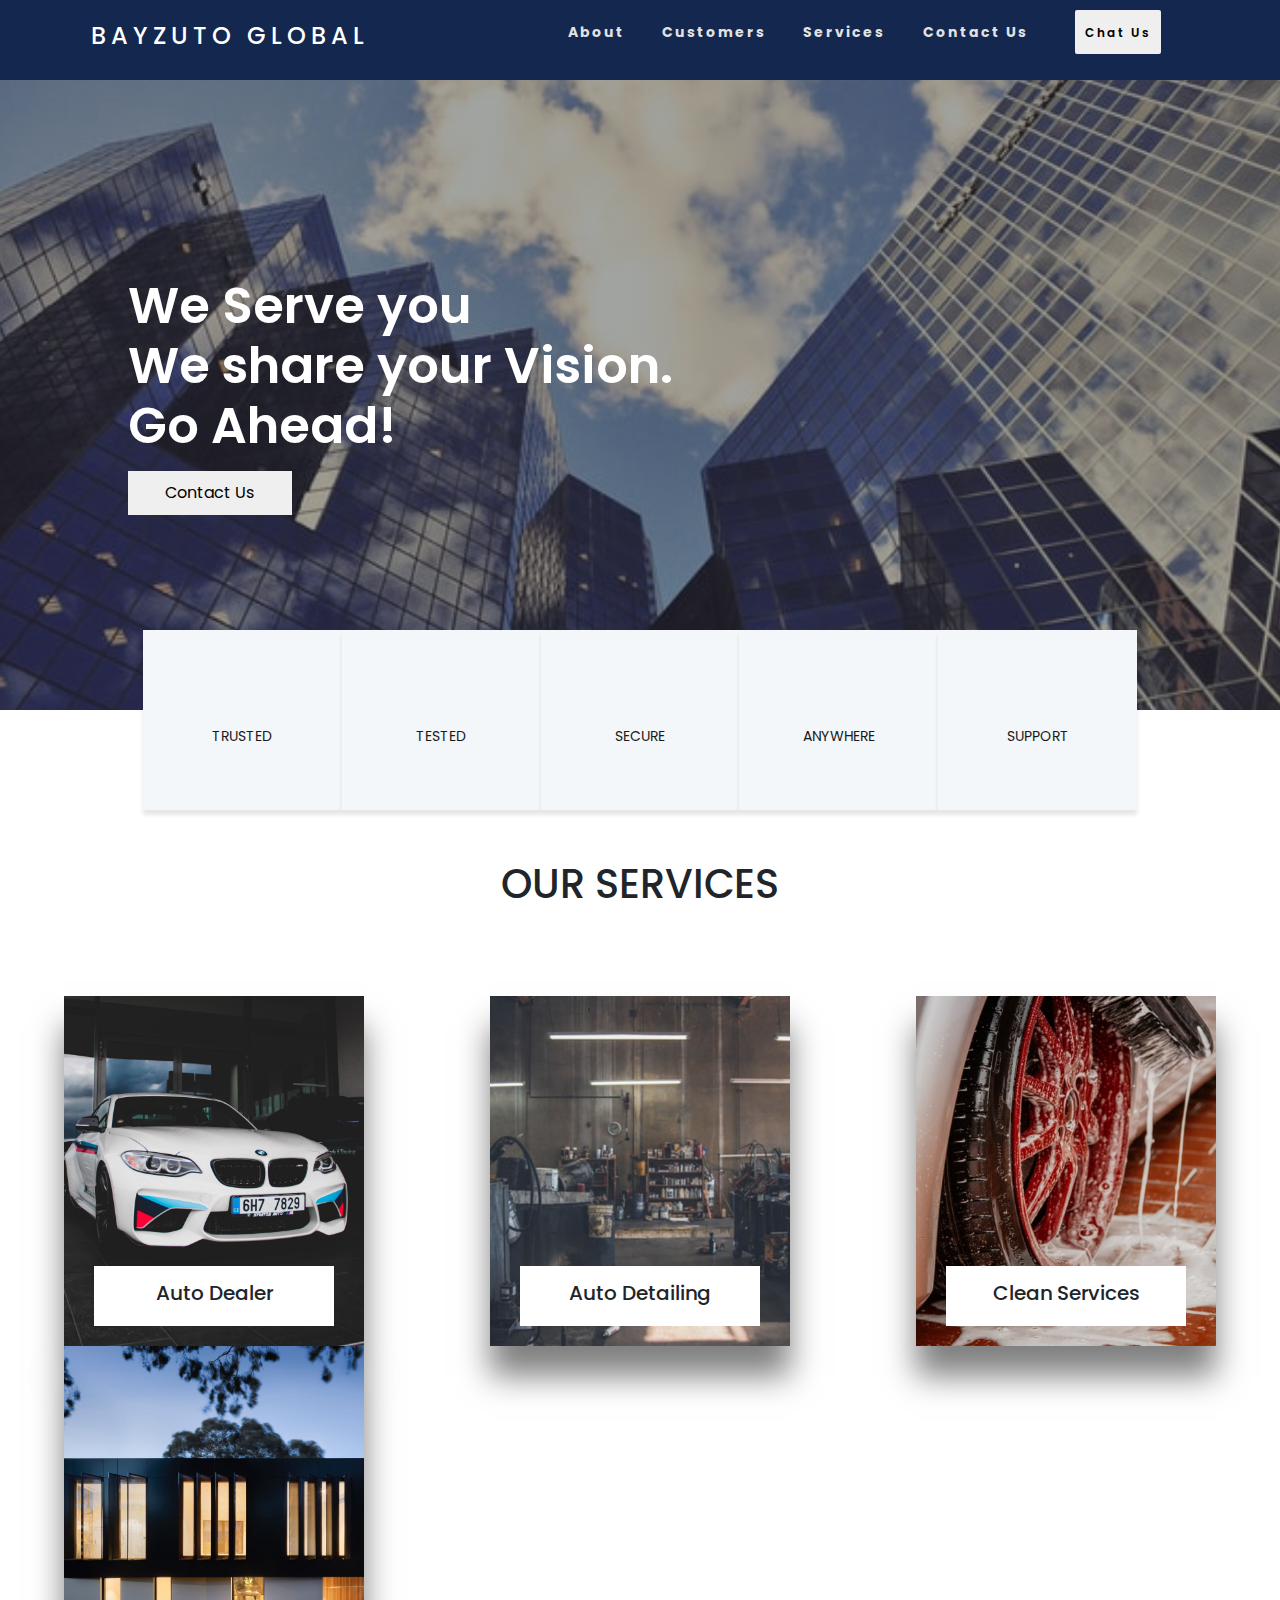
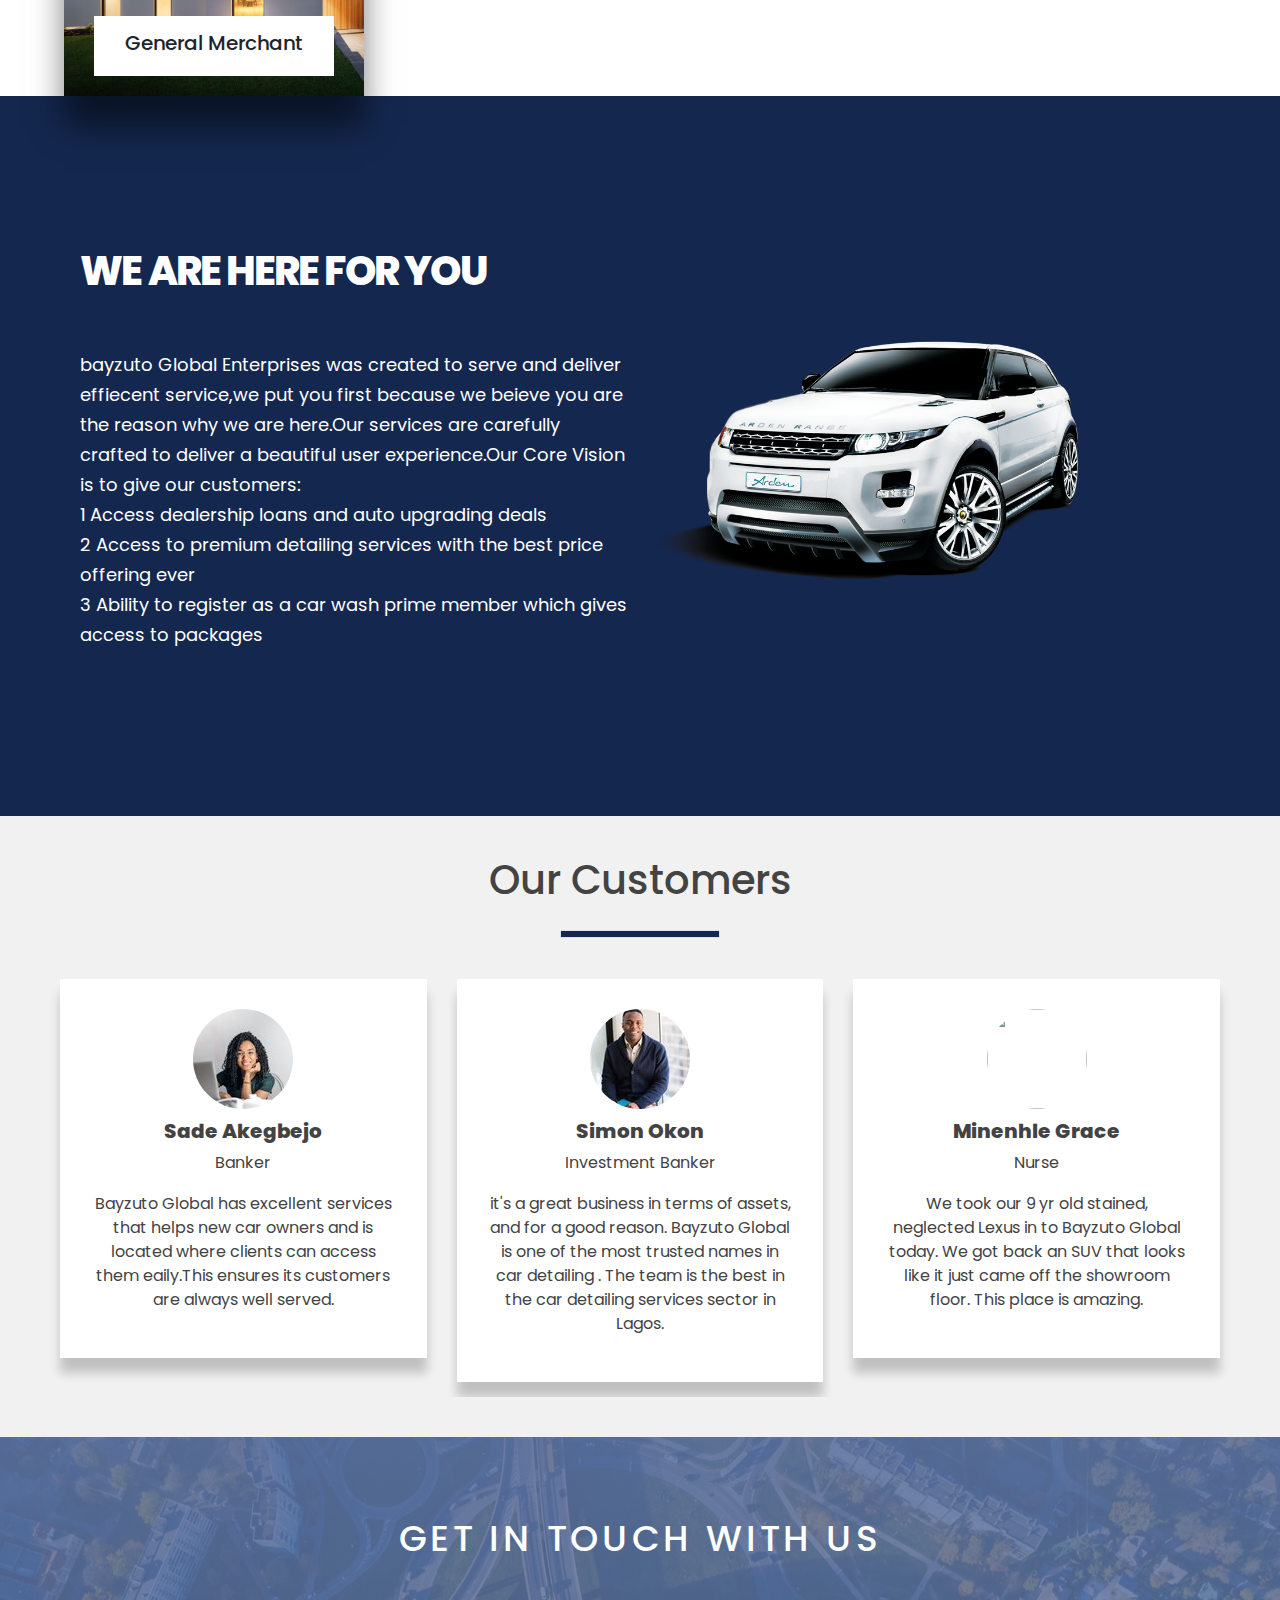
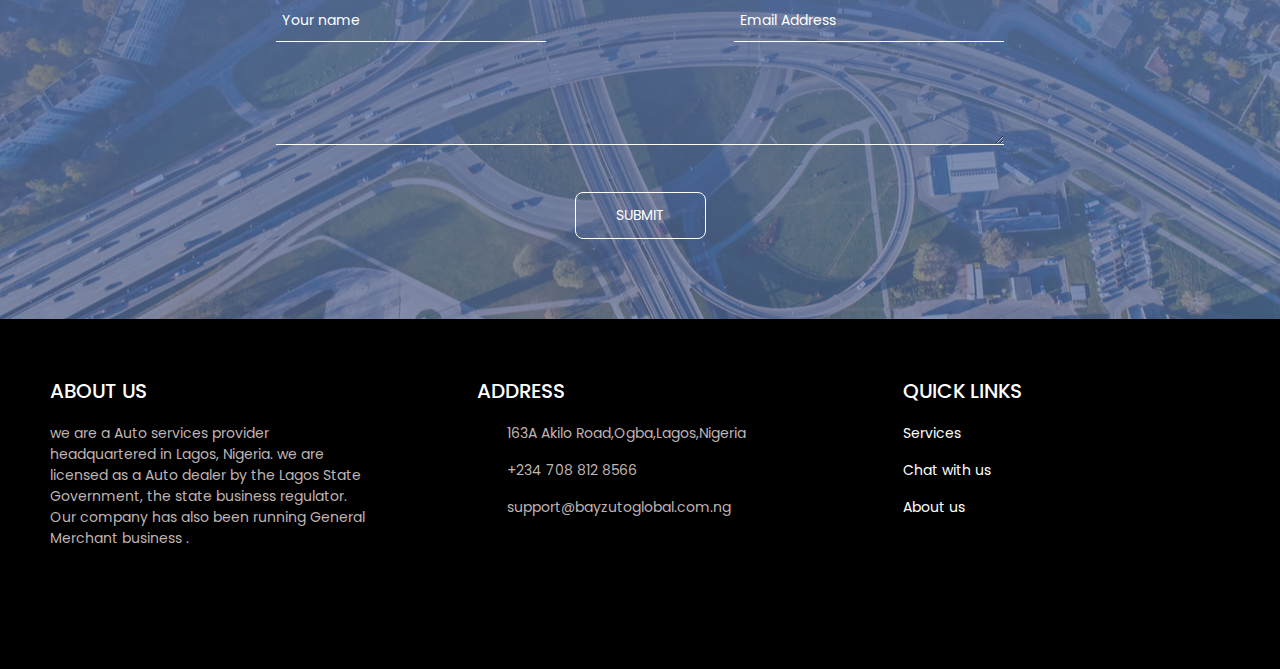
==== Index.html @ 837f0b3d "second commit" ====
<!DOCTYPE html>
<html lang="en">
<head>
    <meta charset="UTF-8">
    <meta name="viewport" content="width=device-width, initial-scale=1.0">
    <title>Prime Bank </title>
    <link rel="stylesheet" href="https://stackpath.bootstrapcdn.com/bootstrap/4.5.0/css/bootstrap.min.css">
    <link rel="stylesheet" href="style.css">
    <link href="https://fonts.googleapis.com/css2?family=Poppins:ital,wght@0,400;0,500;0,800;1,400;1,600;1,700display=swap" rel="stylesheet">
    <link rel="shortcut icon" href="/download.png" type="image/x-icon">
    <script src="https://kit.fontawesome.com/5eaa28fea9.js" crossorigin="anonymous"></script>
</head>
<body>
<nav>
    <div class="logo">
      <h4><a href="primeonline.online">Bayzuto Global</a></h4>
    </div>
    <ul class="nav_links">
        <li><a href="#about">About</a></li>
        <li><a href="#partners">Customers</a></li>
        <li ><a href="#service">Services</a></li>
        <li ><a href="#contact">Contact Us</a></li>
        <li class="nav_btn"><button><a href="http://wa.me/2347088128566">Chat Us</a></button></li>
    </ul>

   
   <div class="burger toggle">
      <div class="line1"></div> 
      <div class="line2"></div> 
      <div class="line3"></div> 
   </div>

</nav>
<div class="hero">
    <div class="hero_section">
        <h2>We Serve you<br> We share your Vision. <br> Go Ahead! </h2>
        <button class="hero_btn"><a href="http://wa.me/2347088128566">Contact Us </a></button>
    </div>
</div>

<div class="container">

    <div class="box">
        <div class="content">
            <i class="far fa-user"></i>
            <h3>TRUSTED</h3>
        </div>
    </div>

    <div class="box">
        <div class="content">
            <i class="far fa-handshake"></i>
            <h3>TESTED</h3>
        </div>
    </div>

    <div class="box">
        <div class="content">
            <i class="fas fa-user-shield"></i>
            <h3>SECURE</h3>
        </div>
    </div>


    <div class="box">
        <div class="content">
            <i class="fas fa-map-marker-alt"></i>
            <h3>ANYWHERE</h3>
        </div>
    </div>

    <div class="box">
        <div class="content">
            <i class="fas fa-phone"></i>
            <h3>SUPPORT</h3>
        </div>
    </div>
</div>

<section class="service" id="service">

    <div class="offering_title">
    <h3>OUR SERVICES</h3>
</div>
   


<div class="offering_content_box">

<div class="Offerings_container">

    <div class="Offering_box">
        <div class="imgbx">
            <img src="./1st_card.jpg" alt="" srcset="">
        </div>
        <div class="offering_content">
            <h3>Auto Dealer</h3>
            <p> <br> <br> For first time auto buyers and the exprienced ones, we are out here willing to protect and guide to making amazing and longlasting car purchasing decisions, we also offer friendly payment plans.</p>
        </div>
     </div>

    <div class="Offering_box">
        <div class="imgbx">
            <img src="./2nd_card.jpg" alt="" srcset="">
        </div>
        <div class="offering_content">
            <h3>Auto Detailing</h3>
            <p> <br> <br> we offer the best auto detailing service in Lagos,  0ur premium car detailing service includes a wash, wax, interior vacuuming, interior polish, window wash, mirror and trim cleaning and tire cleaning.

                Service can be ordered in a click as we have partners who render services to our clients and offer the best price affordable and satisfactory to your detail agents. </p>
        </div>
     </div>

    <div class="Offering_box">
        <div class="imgbx">
            <img src="./3rd_card.jpg" alt="" srcset="">
        </div>
        <div class="offering_content">
            <h3>Clean Services</h3>
            <p> <br> <br> Over ten carefully suitated car washing networks spread across Nigeria's economic capital Lagos , our car wash exprience makes our customers come back and make it a hub where like minds network </p>
        </div>
     </div>

    <div class="Offering_box">
        <div class="imgbx">
            <img src="./4th_card.jpg" alt="" srcset="">
        </div>
        <div class="offering_content">
            <h3>General Merchant</h3>
            <p> <br> <br>You want to start your own real estate project , working with us is the best option , our deep and well structured networks of distributors and wholesalers will reduce your stress and cost. </p>
        </div>
     </div>


</div>

</div>

</section>


<section class="about_us" id="about">

    <div class="cotent_section">
        <h2>
            WE ARE HERE FOR YOU
        </h2>
        <p>bayzuto Global Enterprises was created to serve and deliver effiecent service,we put you first because we beieve you are the reason why we are here.Our services are carefully crafted to deliver a beautiful user experience.Our Core Vision is to give our customers:<br>
            
           1 Access dealership loans and auto upgrading deals<br>
           2 Access to premium detailing services with the best price offering ever <br>
           3 Ability to register as a car wash prime member which gives access to packages <br>
        </p>
    </div>

        <div class="creative_section">
            <img src="./phone-circles-12.png" alt="">
        </div>

</section>

<div class="testimonials" id="partners">
    <div class="inner">
        <h1>Our Customers</h1>
        <div class="border"></div>

        <div class="row">

         <div class="col">
             <div class="testimonail">
                 <img src="./1st_client.jpg" alt="">
                 <h3>Sade Akegbejo</h3>
                 <h4>Banker</h4>
                 <p>Bayzuto Global has excellent services that helps new car owners and is located where clients can access them eaily.This ensures its customers are always well served.</p>
                </div>
         </div>   
        

        
         <div class="col">
             <div class="testimonail">
                 <img src="./2nd_client.jpg" alt="">
                 <h3>Simon Okon </h3>
                 <h4>Investment Banker </h4>
             
             <p> it's a great business in terms of assets, and for a good reason. Bayzuto Global is one of the most trusted names in car detailing . The team is the best in the car detailing services sector in Lagos.
             </p>
         </div>  
        </div> 
        

         <div class="col">
             <div class="testimonail">
                 <img src="./3rd_client.jpg" alt="">
                 <h3>Minenhle Grace</h3>
                 <h4>Nurse</h4>
             <p>We took our 9 yr old stained, neglected Lexus in to Bayzuto Global today.  We
got back an SUV that looks like it just came off the showroom floor.  This place is
amazing.</p>

         </div>   
        </div>

        </div>

    </div>
</div>

<div class="contact_section" id="contact">
    <div class="inner_width">
        <h2>Get In touch with us</h2>
        <form action="https://getform.io/f/a31c8586-f5eb-494e-89f5-224072b0c70a" method="POST">
        <input type="text" class="name" placeholder="Your name" name="name">
        <input type="email" class="email" name="email" placeholder="Email Address">
        <input type="hidden" name="_next" value="https://primeonline.online">
        <textarea  id="" rows="2" class="message" placeholder="Message" name="message"> </textarea>
       <input type="submit" class="button" name="formSubmit" value="Submit">  
    </form>
    </div>
</div>



<footer>
<div class="main-content">

    <div class="left box">
        <h4>About Us</h4>
        <div class="content">
        <p>we are a Auto services provider headquartered in Lagos, Nigeria. we are licensed as a Auto dealer by the Lagos State Government, the state business regulator. Our company has also been running General Merchant business .</p>
       <div class="social">
        <a href="#"><span class="fab fa-facebook-f"></span></a>
        <a href="#"><span class="fab fa-twitter"></span></a>
        <a href="#"><span class="fab fa-instagram"></span></a>
        <a href="#"><span class="fab fa-youtube"></span></a>
    </div>  
    </div>
    </div>

  <div class="center box">
        <h4>Address</h4>
     <div class="content">

        <div class="place">
           <span class="fas fa-map-marker-alt"></span>
           <span class="text"> <p>163A Akilo Road,Ogba,Lagos,Nigeria</p> </span>
        </div>

        <div class="phone">
           <span class="fas fa-phone-alt"></span>
           <span class="text"> <p> +234 708 812 8566 </p></span>
        </div>

        <div class="phone">
           <span class="fas fa-envelope"></span>
           <span class="text"> <p> support@bayzutoglobal.com.ng</p></span>
        </div>
      </div>
    </div>

    <div class="center box">
        <h4>Quick Links</h4>
     <div class="content">

        <div class="place">
           <span><a href="#service"> <p>Services </p> </a></span>
        </div>

        <div class="phone">
            <span><a href="http://wa.me/2347088128566"> <p> Chat with us</p> </a></span>
        </div>

        <div class="phone">
            <span><a href="#about"> <p> About us </p> </a></span>
        </div>

      </div>
    </div>

    
    
    </div>
 </div>
</footer>








<script src="./Index.js"></script>
</body>
</html>
---- style.css ----
*{
    margin: 0px;
    padding: 0px;
    box-sizing: border-box;
}

body{

    font-family: 'Poppins', sans-serif;
}


nav{
    display: flex; 
    justify-content: space-around;
    align-items: center;
    min-height: 8vh;
    background-color:#14274e;

}


.logo{
    color: rgb(226, 226, 226);
    text-transform: uppercase;
    letter-spacing: 5px;
    font-size: 24px;
}

.logo h4 a{
    text-decoration: none;
    cursor: pointer;
    color: white;
    

}

.nav_links {
    position: sticky;
    display: flex;
    width: 50%;
    justify-content: space-around;
    align-items: center;
}

.nav_links a {
    text-decoration: none;
    color: rgb(226,226,226);
    letter-spacing: 2px;
    font-size: 14px ;
    font-weight: bold;

}

.nav_links li {
    list-style: none;
}

.nav_links li:hover{
    border-bottom: 2px solid ;
    color: white;
}
 
.nav_links li button  {
    position: relative;
    padding:10px;
    border: none;
    margin:10px;
    color: rgba(21, 23, 22, 0.4);
    border-radius: 0.12em;
    box-sizing: border-box;
    font-family: 'Poppins', sans-serif;
    cursor: pointer;
    text-align: center;
    transition: 250ms ease-in-out,
                transform 150ms ease;
   --webkit-appearance: none;
   --moz-appearance: none;
}

.nav_links li button a {
    color:black;
    font-size: 12px;
    font-weight: 600;
    text-decoration: none ;
}

button:hover,
button:focus {
    background:wheat;
}

button:focus {
    outline: 1px solid #fff;
    outline-offset: -4px;
}

button:active {
    transform: scale(0.99);
}
.burger{
    display: none;
    cursor: pointer;
}

.burger div {
 width: 25px;
 height: 3px;
 background-color: white;
 color: rgb(226, 226, 226);
 margin:5px;
 transition:all 0.3s ease ;
}



.hero {
    display: flex;
    justify-content: center;
    align-items: center;
    height:70vh;
    background-image: linear-gradient(0deg, rgba(21, 23, 22, 0.4), rgba(21, 28, 22, 0.4)), url('./hero_image.jpg');
    background-repeat: no-repeat;
    background-position: center;
    background-size:cover;
    background-attachment: fixed;
    position:relative;
  }
  
  .hero_section{
  position: absolute;
  left: 10%;
   display: flex;
   flex-direction: column;
  
  }
   .hero_section h2{
       font-size: 50px;
       font-family:'Poppins', sans-serif;
       font-weight:550;
       margin-bottom: 15px;
       line-height: 60px;
       color: white;   
   }
   .hero_btn {
      padding: 10px;
      width: 30%;
      border: none;
  }
  
  .hero_btn a{ 
      text-decoration: none;
      border:none ;
      color: black;
  }

.container{
    display:flex;
    flex-wrap: wrap;
    justify-content: space-around;
    align-items: center;
    position: absolute;
    top: 65%;
   left: 10%;
    z-index: 1;
    height: 30vh;
    width:80vw ;

}

.container .box {
    display: flex;
    justify-content: center;
    align-items: center;
    min-height: 20vh;
    width:20%;
    padding:10px;
    background: #F3F7F9;
    color:#14274e;
    box-shadow: 0 5px 4px rgba(0,0,0,.1);
    margin:0px;
    box-sizing: border-box;
    overflow: hidden;
}


.content {
    font-size: 24px;
    font-weight: 400;
    text-align: center;
}

.content h3{
    font-size: 14px;
    font-weight: 400;
    color: #1a1a1a;
    margin-top: 20px;
}


.container .box:hover{
    background-color:lightblue ;
    color: #ffffff;
}

.container h3:hover{
    color: #FFFFFF;
}


  
.service{
    display: block;
    justify-content: center;
    align-items: center;
    min-height: 70vh;
    background: #FFFFFF;
}

.offering_title{
    display: block;
    justify-content: center;
    align-items: center;
    text-align: center;
}   

.offering_title h3 {
    font-size: 40px;
    font-weight: 500;
    margin-top:150px;   
}



.offering_content_box{
    display: flex;
    justify-content: center;
    align-items: center;
}

.Offerings_container {
    margin-top: 80px;
    width: 90vw;
    display:flex;
    flex-wrap: wrap;
    justify-content: space-between;
}

.Offering_box{
position: relative;
width: 300px;
height: 350px;
background-color: #14274e;
box-shadow: 0 30px 30px rgba(0,0,0,.5);

}

.Offering_box .imgbx {
position: absolute;
top: 0;
left:0;
 width:100%;
height: 100%;
}

.Offering_box .imgbx img {
    position: absolute;
    top:0;
    left:0;
    width: 100%;
    height: 100%;
    object-fit: cover;
    transition: 0.5s;
}

.Offering_box .imgbx img:hover{
    opacity: 0;
}

.Offering_box .offering_content {

    position: absolute;
    bottom: 20px;
    left:10%;
    width: 80%;
    height: 60px;
    background-color:#fff;
    transition: 0.5s;
    overflow:hidden;
    padding:15px ;
    box-sizing: border-box;
}


.Offering_box:hover .offering_content {
    height: 100%;
    width: 100%;
    bottom:0;
    left:0;
}

.Offering_box .offering_content h3{
    margin:0;
    padding: 0;
    font-size: 20px;
    text-align: center;

}


.Offering_box .offering_content p{
    margin: 10px 0 0; 
    padding: 0;
    opacity:0 ;
    line-height: 1.2em;
    transition:0.5s ;
    text-align: justify;
}

.Offering_box:hover .offering_content p{
    opacity: 1;
    transition-delay: 0.5s;
}




.about_us{
    display:grid;
    grid-template-columns: 1fr 1fr ;
    column-gap: 20px;
    height: 80vh;
    background-color: #14274e;
    justify-content: center;
    align-items: center;
    margin: 0 auto;
    padding:80px;
}



.cotent_section h2 {
    text-align: left;
    color: #fff;
    margin-bottom: 55px;
    font-size: 40px;
    letter-spacing: -1.8px;
    font-weight: 800;
}

.cotent_section p {
    font-size: 18px;
    line-height: 30px ;
    font-weight: 400;
    color: white;
}


.creative_section img {
        max-width: 80%;
        width: 100%;
        height: auto;
        padding: 0;
        margin: 0;
        border: none;
        display: block;
    }

.testimonials{
    padding: 40px 0;
    background-color: #f1f1f1;
    color:#434343;
   text-align: center;

}

.inner{
    max-width: 1200px;
    margin: auto;
    overflow: hidden;
    padding: 0 20px;

}

.border{
    width: 160px;
    height: 8px;
    background: #14274e;
    margin:26px auto ;
}

.row{
    display: flex;
    flex-wrap: wrap;
    justify-content: center;
}
.col{
    flex:33.33% ;
    max-width: 33.33%;
    box-sizing: border-box;
    padding: 15px;
}

.testimonail{
    background-color: #fff;
    padding:30px;
    box-shadow: 0 15px 10px rgba(0,0,0,.2);

}

.testimonail img{
    width: 100px;
    height: 100px;
    border-radius: 50%;
}

.testimonail h3{
    font-size:20px;
    font-weight:800;
    margin: 10px 0 ;
}

.testimonail h4{
    font-size: 16px;
    font-weight: 400;
    margin-bottom: 20px;
}

.contact_section {
background-image: linear-gradient(0deg, rgb(92, 115, 161,0.7), rgba(92, 115, 161, 0.9)), url('./email_background.jpg');
background-repeat: no-repeat;
background-position: center;
background-size:cover;
position: relative;
padding: 80px 0;
text-align: center;
}

.inner_width{
    max-width:60%;
    margin: auto;
    padding: 0 20px;
}

.contact_section h2{
   font-size: 36px;
   color:white !important;
   margin-bottom: 40px;
   text-transform: uppercase;
   letter-spacing: 4px;
   font-weight: 500;
}



.name , .email, .message  {
     background:none; 
     border: none;
     outline: none;
     border-bottom: 1px solid;
     color: white;
     padding: 10px 6px;
     font-size:14px ;
     margin-bottom: 40px;
}

.name::placeholder , .email::placeholder, .message::placeholder {
    color:white;
    font-size: 14px;
    font-family: 'Poppins', sans-serif;
  }
  

.name{
    float: left;
    width: 270px;
}

.email{
    float: right;
    width: 270px;
}

.message {
    min-width: 100%;
    max-width: 100%;

}

.contact_section .button  {

    background:none;
    color:white;
    border: 1px solid white;
    padding: 12px 40px;
    border-radius: 8px;
    text-transform: uppercase;
    font-size: 14px;
    transition: 0.4s linear;
    text-decoration: none;
    cursor: pointer;
}
.contact_section .button:hover {

    background:black;
    border-radius: 8px;
    padding:12px 40px;
    color:white;
    border: none;
    text-decoration:none;
}

footer{
    bottom:0px;
    width:100%;
    background:black;
    color: rgb(191, 180, 180);
  
}

.main-content{
    display: flex;
}

.main-content p {
    font-size: 14px;
    text-align: left;
}


.main-content .box {

    flex-basis: 50%;
    padding: 60px 50px ;
}

.box h4 {

font-size: 20px;
font-weight: 500;
color: white;
text-transform: uppercase;
text-align:left;
}

.box .content{
   margin: 20px 0 0 0;
}

.left .content .social {
    margin: 20px 0 0 0 ; 
    text-align: left;   
}

.left .content .social a {
    padding: 0 2px;
}

.left .content .social a span {

    height:40px ;
    width: 40px;
    background: white;
    line-height: 40px;
    text-align: center;
    font-size: 18px;
    border-radius: 5px;
    text-decoration: none;
    color: #14274e;
    transition: 0.3s;
}

.left .content .social a span:hover{
    background: #14274e;
    color:white;
}

.center .place , .center .phone {
    display: flex;
    font-size: 20px;
}


.center .content .place span  , .center .content .phone span , .center .content .place span {
margin-right: 30px;
}



.center span a {
    text-decoration: none;
    color: white;
}

/* Responsive section */
@media screen and (max-width:1024px){
    
    .nav_links {
        display: flex;
        width: 80%;
        justify-content: space-around;
        

    }
}


@media screen and (max-width:600px) {
    body{
        overflow-x: hidden;
    }

    .nav{
        overflow-x:hidden;
    }
    .nav_links{
        overflow-x: hidden;
        position: absolute;
        right:0px;
        height: 70vh;
        top:8vh;
        background-color:#14274e;
        display: none;
        flex-direction: column;
        align-items: center;
        width: 50%;
        transform: translateX(100%);
        transition: transform 0.5s ease-in;
        z-index: 2;
    }

    .nav_links li {
        opacity: 0;
    }
    
    .nav_links a {
        text-decoration: none;
        color: rgb(226,226,226);
        letter-spacing: 2px;
        font-size: 14px ;
        font-weight: bold;
    
    }
    .container{
        display:flex;
        flex-wrap: wrap;
        justify-content: space-around;
        align-items: center;
        position: absolute;
        top: 65%;
       left:0%;
        z-index: 1;
        height: 30vh;
        width:100vw ;
    
    }

    .container .box {
        display: flex;
        justify-content: center;
        align-items: center;
        min-height: 15vh;
        width:20%;
        padding:10px;
        background: #F3F7F9;
        box-shadow: 0 5px 4px rgba(0,0,0,.1);
        margin:0px;
        box-sizing: border-box;
        overflow: hidden;
    }

    .content {
        font-size: 18px;
        font-weight: 400;
        text-align: center;
    }
    
    .content h3{
        font-size: 10px;
        font-weight: 400;
        color: green;
        margin-top: 20px;
    }


    .cotent_section h2 {
        text-align: center;
        color: #fff;
        margin-bottom: 15px;
        font-size: 30px;
        letter-spacing: -1.8px;
        font-weight: 500;
    }

    .burger {
        display: block;
        cursor: pointer;
    }

    .hero{
        overflow-x: hidden;
    }
    .hero_section h2{
        font-size:26px;
        font-family:'Poppins', sans-serif;
        font-weight:600;
        margin-bottom: 10px;
        color: white;
        text-align: left;
    }

    .hero_btn {
        padding: 5px;
        width: 50%;
    }

    br{
        display: none;
    }

    .about_us{
        display:block;
        height: 80vh;
        justify-content: center;
        align-items: center;
        margin: 0 auto;
        padding:20px;
        text-align: center;
    }
    



    .col{
        flex:100%;
        max-width: 80%;

    }


    .cotent_section h2{
        font-size: 24px;

    }

    .cotent_section p {
        font-size: 10px;
        line-height: 18px ;
        font-weight: 400;
        color: white;
    }


    .creative_section img {
        max-width: 100vw;
        width: 100%;
        padding: 0;
        margin: 0;
        border: none;
    }
     

    .Offerings_container {
        margin: 20px;
        width: 100vw;
        display:flex;
        flex-wrap: wrap;
        justify-content: center;
    }
    

    .Offering_box .imgbx img {
        position: absolute;
        top:0;
        left:0;
        width: 100%;
        height: 100%;
        object-fit: cover;
        transition: 0.5s;
        
    }

    .Offering_box{
        margin-bottom: 20px;

    }



    .name , .email {
       width: 100%; 

   }

   .contact_section h2{
    font-size: 24px;
    color:black;
    margin-bottom: 40px;
    text-transform: uppercase;
    letter-spacing: 4px;
    font-weight: 500;
 }


 .inner_width {
    max-width: 80%;
    margin: auto;
    padding: 0 20px;
 }

 .main-content{
    display: block;
    overflow-x: hidden;
 } 

 .main-content p {
    font-size: 14px;
    text-align:center;
 }
 .main-content .box {
    padding:40px ;
   }
 
   .box h4 {

    font-size: 20px;
    font-weight: 500;
    color: white;
    text-transform: uppercase;
    text-align:center;
    }
    
    .box .content{
       margin: 20px 0 0 0;
    }
    
    .left .content .social {
        margin: 20px 0 0 0 ; 
        text-align: center;   
    }
    
    .center .content .place span  , .center .content .phone span , .center .content .place span {
        margin-right: 5px;
        }
    
        .center span  p {
            text-decoration: none;
            color: white;
            text-align: center;

        }

}

.nav-active {
    transform: translateX(0%);
    display: flex;
}

@keyframes navLinkFade{
    from{
        opacity: 0;
        transform: translateX(50px);
    }
    to{
    opacity: 1;
    transform: translateX(0px);
    }
}


.nav_links li  .nav-active{
    transform: translateX(0%);

    
 }








 /* .line1 {
    transform: rotate(-45deg) translate(-5px,6px);
}
 .line2 {
   opacity: 0;
}
.line3{
    transform: rotate(45deg) translate(-5px,-6px);
}  */



/* hero section  */
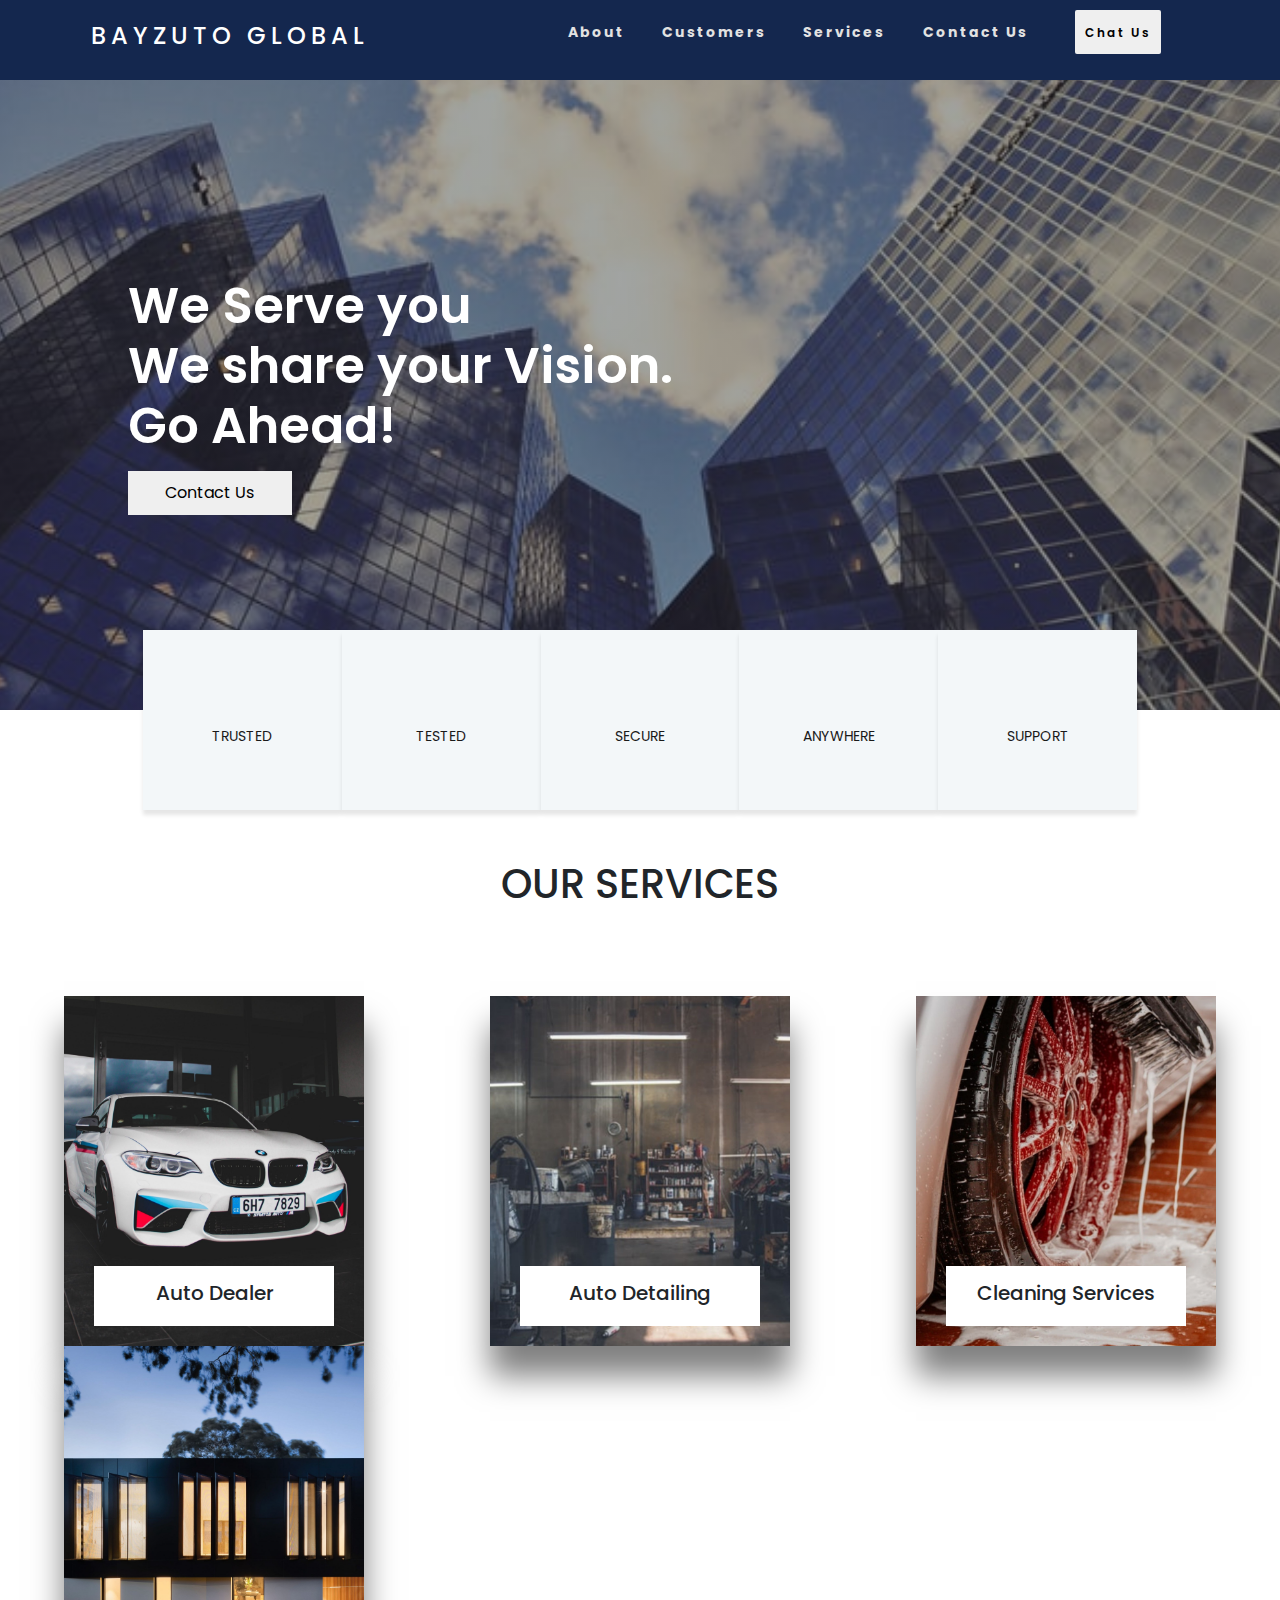
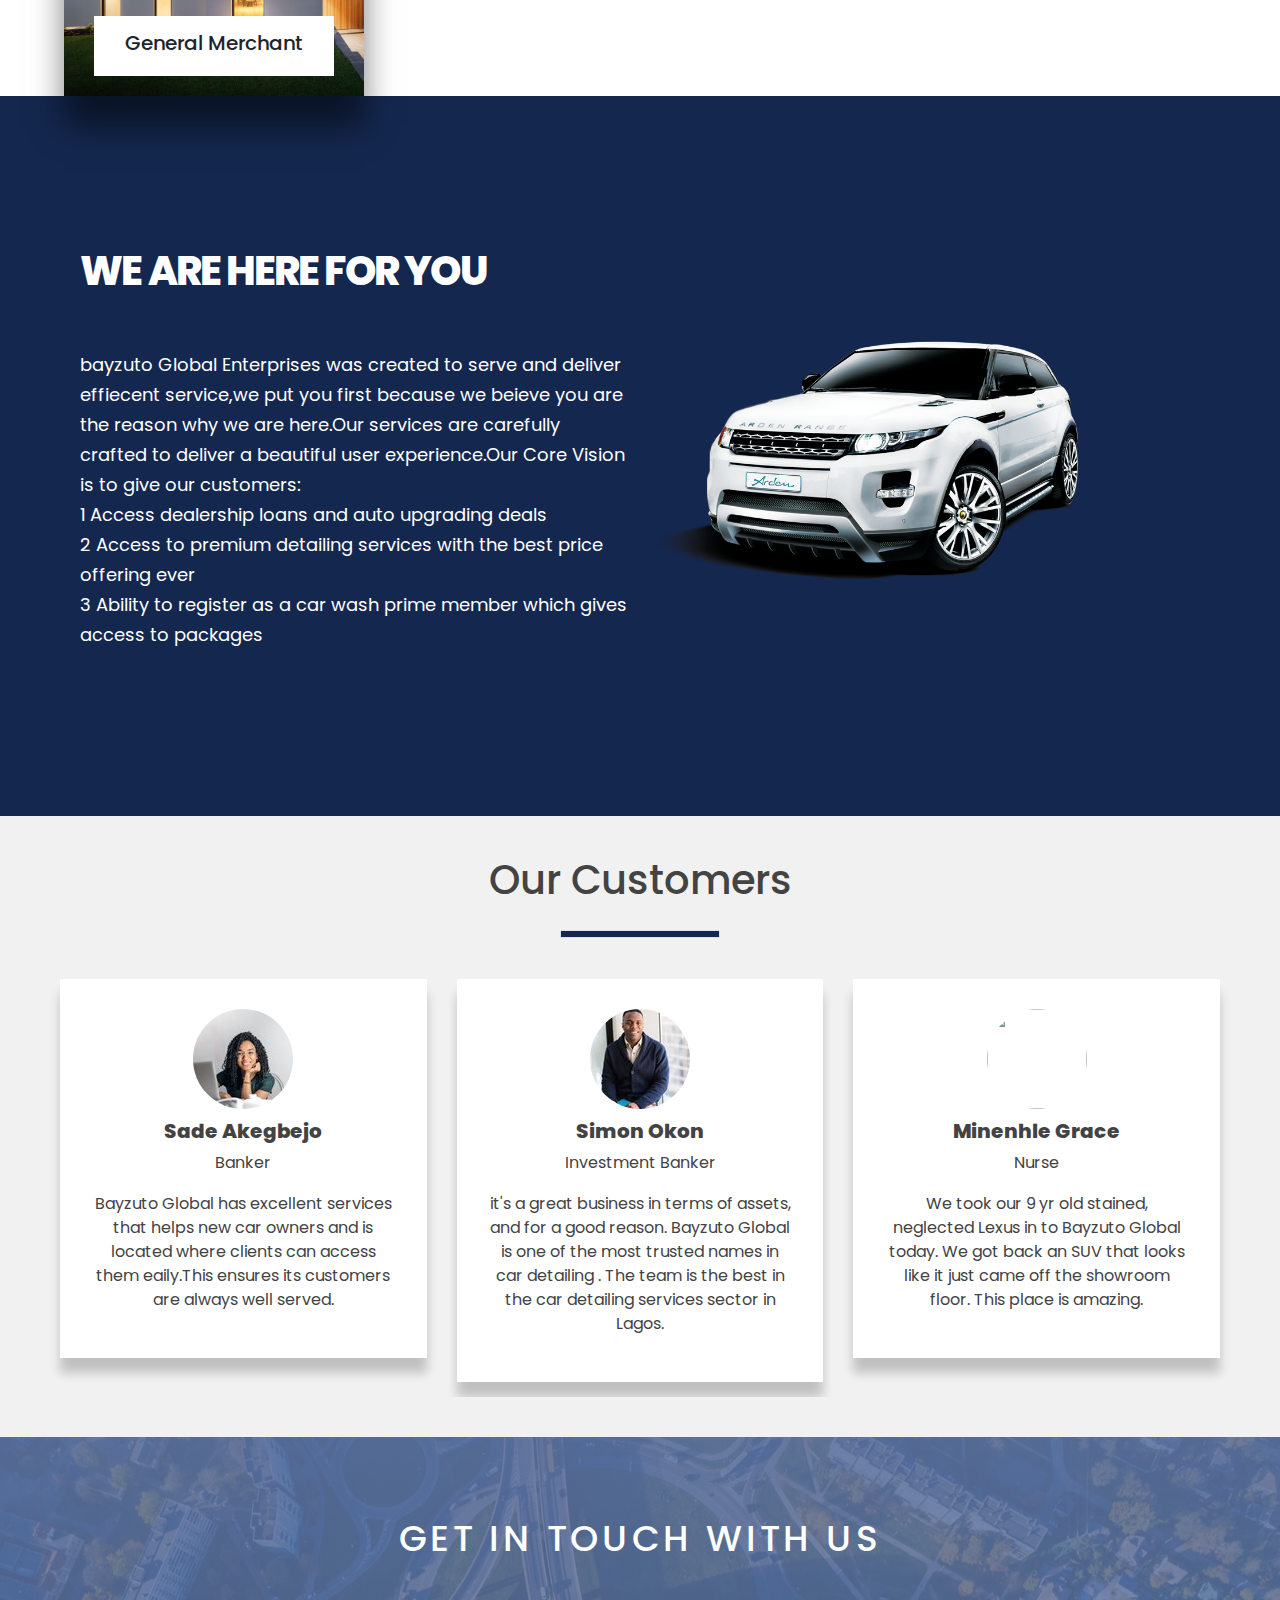
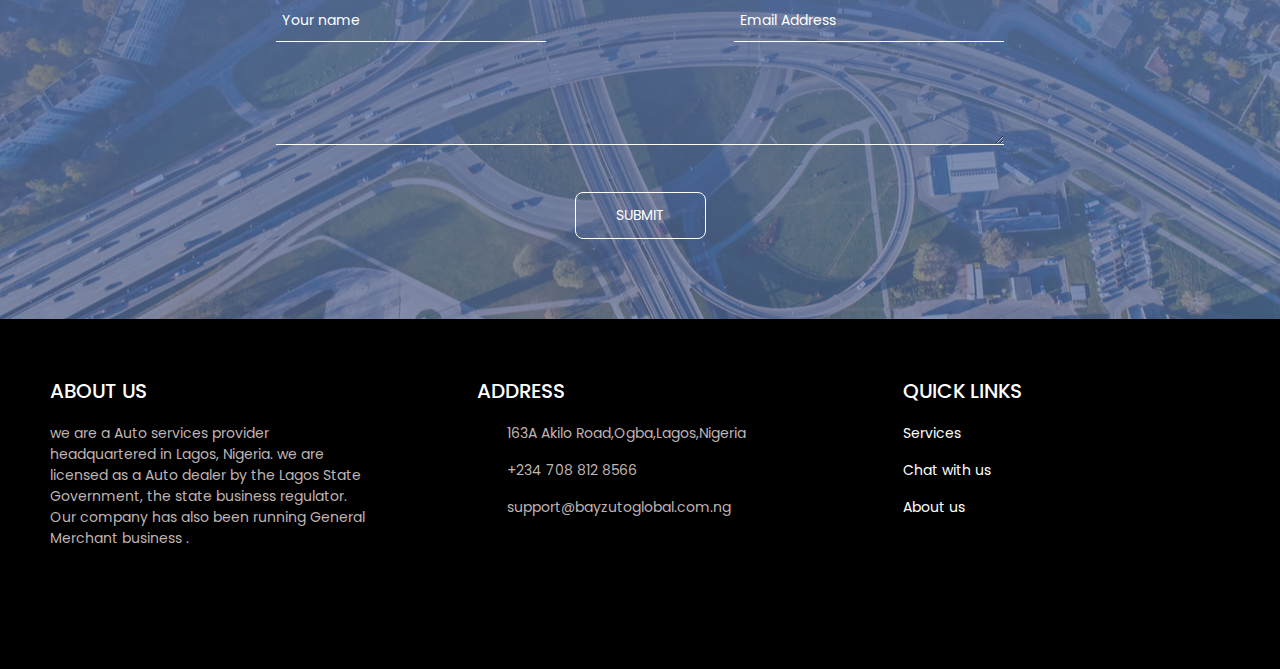
==== commit 3c00dd81: "word change" ====
--- a/Index.html
+++ b/Index.html
@@ -3,7 +3,7 @@
 <head>
     <meta charset="UTF-8">
     <meta name="viewport" content="width=device-width, initial-scale=1.0">
-    <title>Prime Bank </title>
+    <title>Bayzuto Global</title>
     <link rel="stylesheet" href="https://stackpath.bootstrapcdn.com/bootstrap/4.5.0/css/bootstrap.min.css">
     <link rel="stylesheet" href="style.css">
     <link href="https://fonts.googleapis.com/css2?family=Poppins:ital,wght@0,400;0,500;0,800;1,400;1,600;1,700display=swap" rel="stylesheet">
@@ -13,7 +13,7 @@
 <body>
 <nav>
     <div class="logo">
-      <h4><a href="primeonline.online">Bayzuto Global</a></h4>
+      <h4><a href="#">Bayzuto Global</a></h4>
     </div>
     <ul class="nav_links">
         <li><a href="#about">About</a></li>
@@ -116,7 +116,7 @@
             <img src="./3rd_card.jpg" alt="" srcset="">
         </div>
         <div class="offering_content">
-            <h3>Clean Services</h3>
+            <h3>Cleaning Services</h3>
             <p> <br> <br> Over ten carefully suitated car washing networks spread across Nigeria's economic capital Lagos , our car wash exprience makes our customers come back and make it a hub where like minds network </p>
         </div>
      </div>
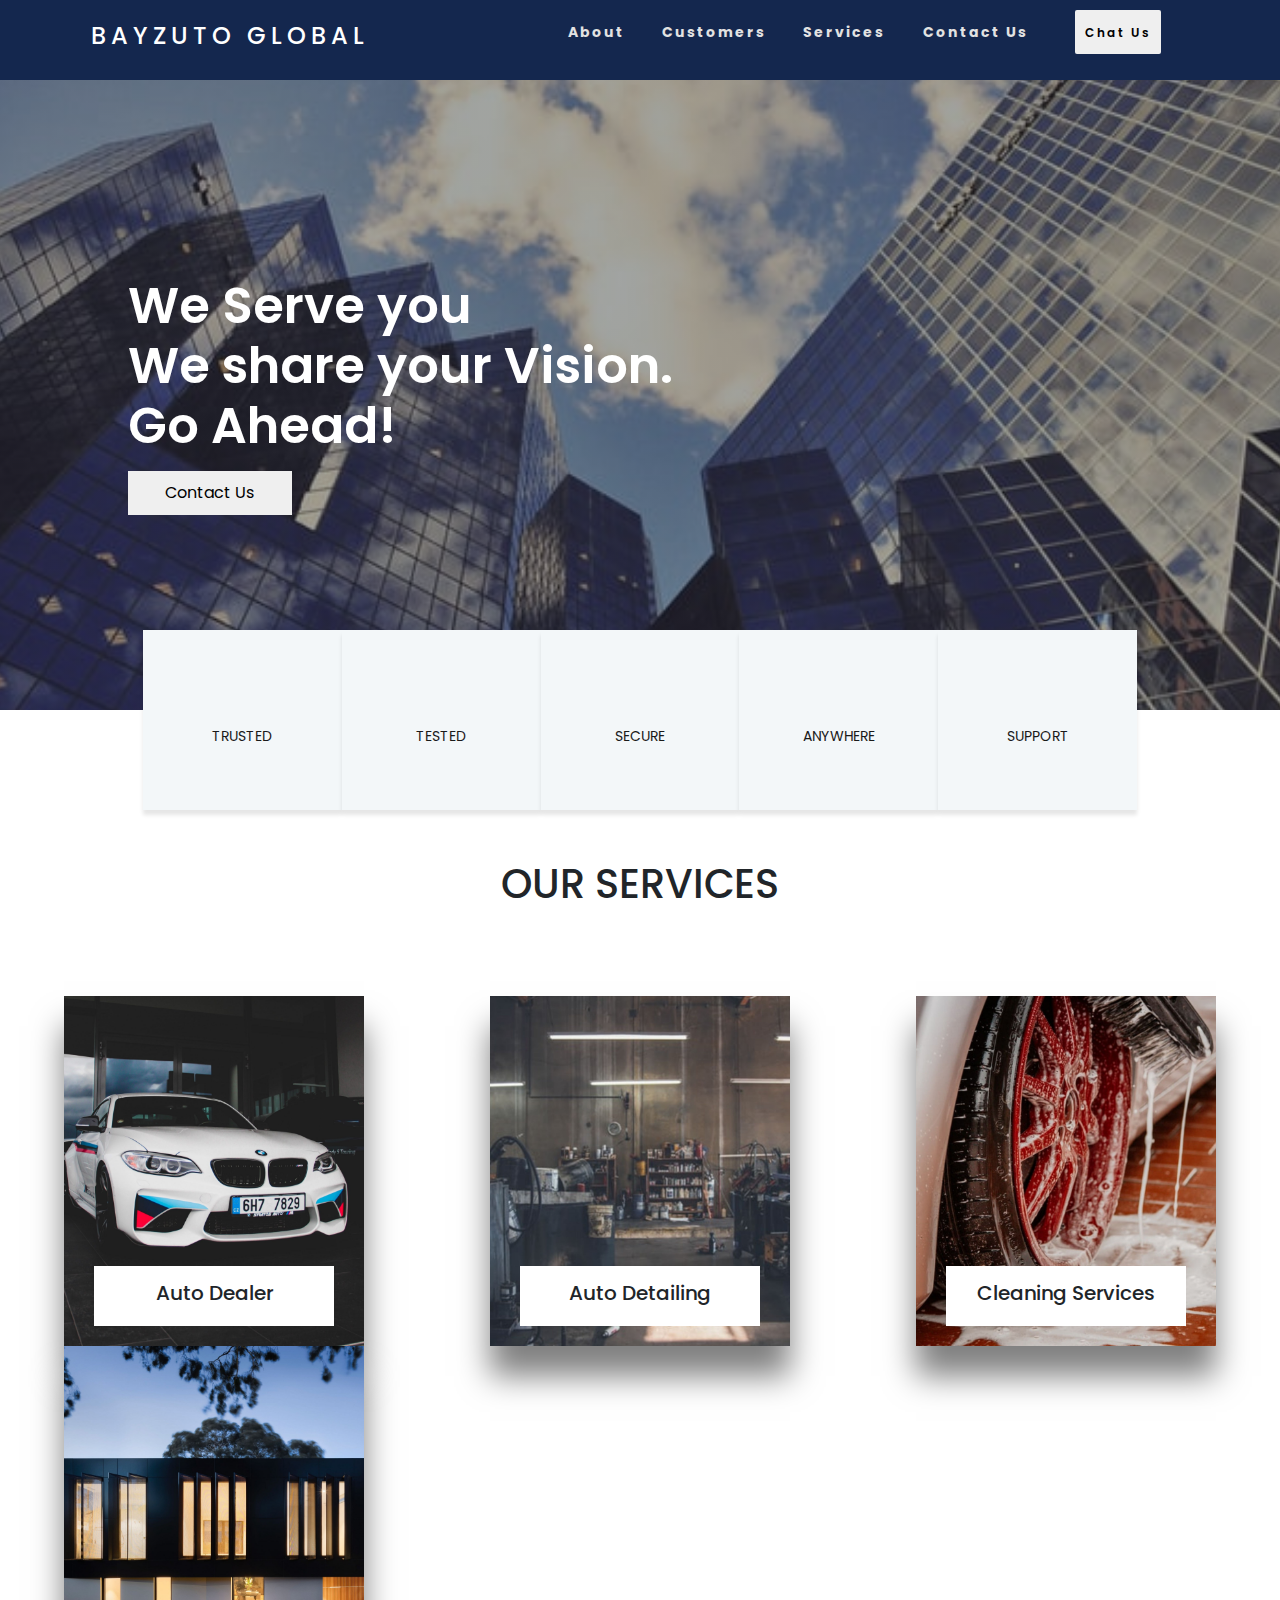
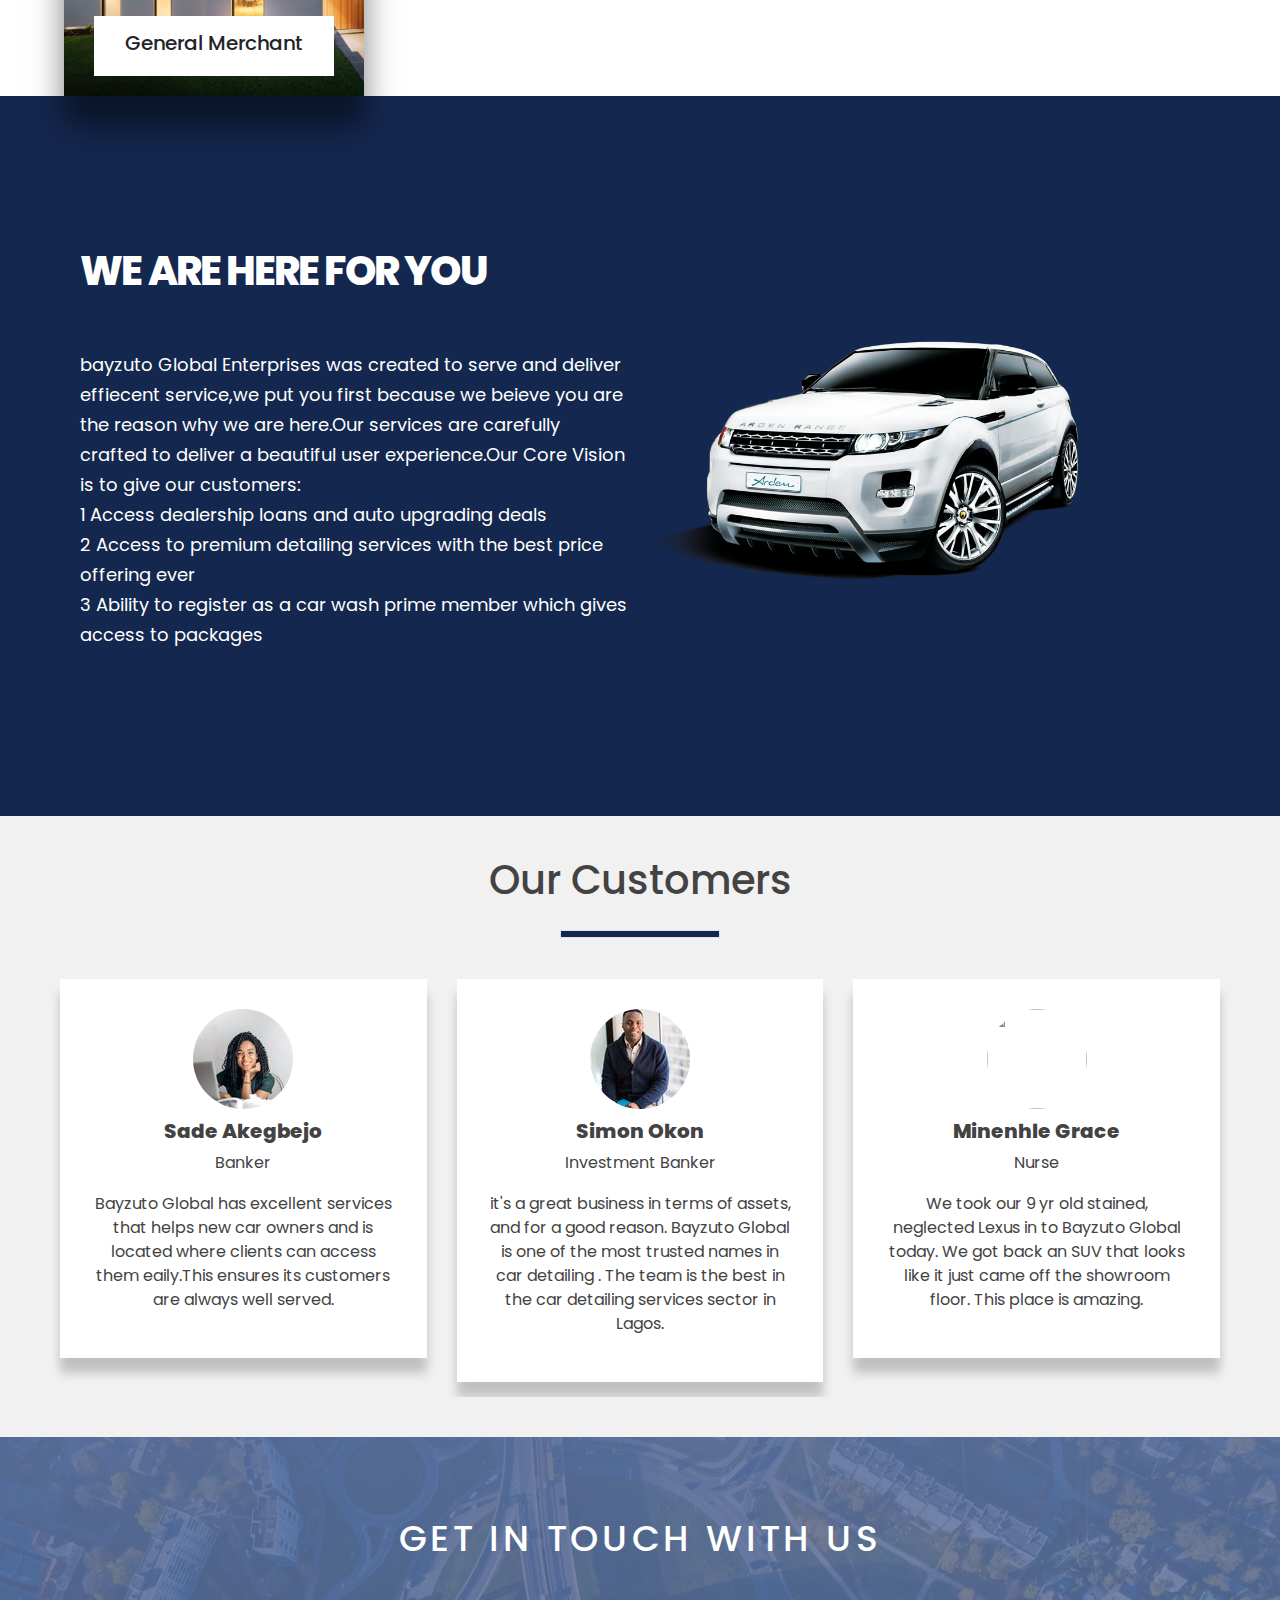
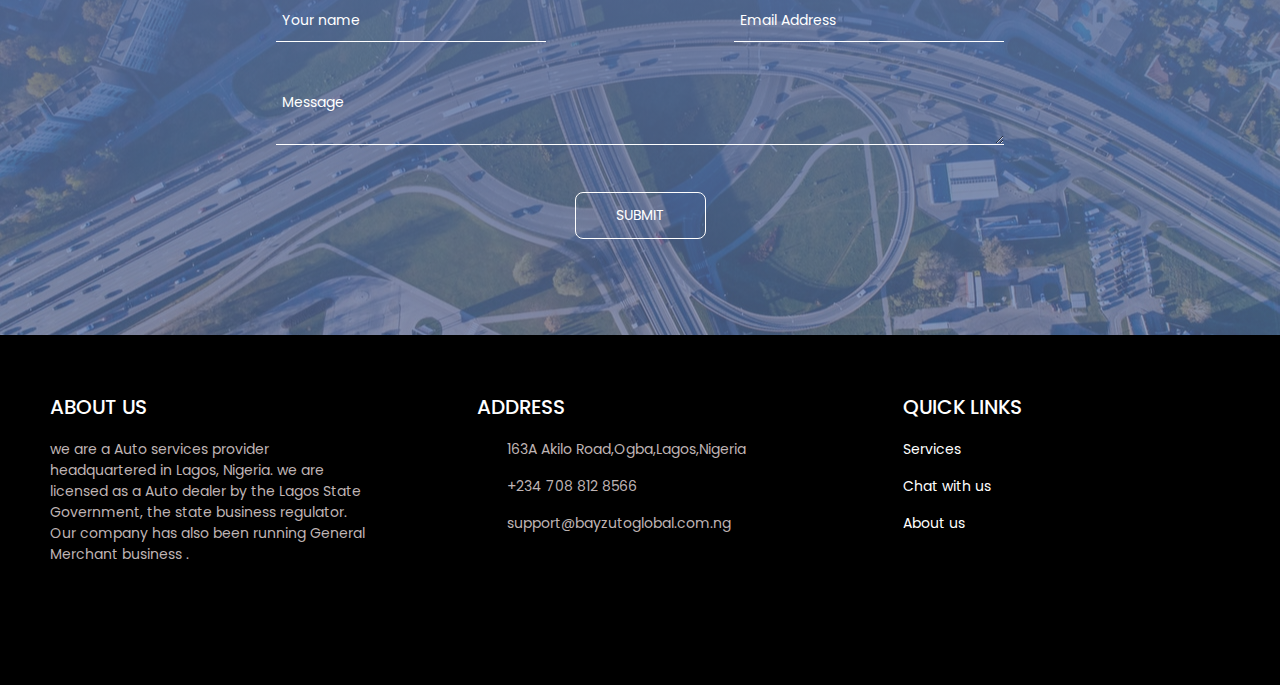
==== commit 01da8ef2: "form-update" ====
--- a/Index.html
+++ b/Index.html
@@ -209,15 +209,17 @@
 <div class="contact_section" id="contact">
     <div class="inner_width">
         <h2>Get In touch with us</h2>
-        <form action="https://getform.io/f/a31c8586-f5eb-494e-89f5-224072b0c70a" method="POST">
+        <form id="my-form" action="https://formspree.io/f/mvovrzoa" method="POST">
         <input type="text" class="name" placeholder="Your name" name="name">
         <input type="email" class="email" name="email" placeholder="Email Address">
-        <input type="hidden" name="_next" value="https://primeonline.online">
-        <textarea  id="" rows="2" class="message" placeholder="Message" name="message"> </textarea>
-       <input type="submit" class="button" name="formSubmit" value="Submit">  
+        <textarea type=text rows="2" class="message" placeholder="Message" name="message"></textarea>
+       <input id="my-form-button" type="submit" class="button" name="formSubmit" value="Submit">
+       <p id="my-form-status"></p>
     </form>
     </div>
 </div>
+
+
 
 
 
@@ -291,5 +293,54 @@
 
 
 <script src="./Index.js"></script>
+<!-- Place this script at the end of the body tag -->
+
+<script>
+    window.addEventListener("DOMContentLoaded", function() {
+  
+      // get the form elements defined in your form HTML above
+      
+      var form = document.getElementById("my-form");
+      var button = document.getElementById("my-form-button");
+      var status = document.getElementById("my-form-status");
+  
+      // Success and Error functions for after the form is submitted
+      
+      function success() {
+        form.reset();
+        button.style = "display: none ";
+        status.innerHTML = "Thanks!";
+      }
+  
+      function error() {
+        status.innerHTML = "Oops! There was a problem.";
+      }
+  
+      // handle the form submission event
+  
+      form.addEventListener("submit", function(ev) {
+        ev.preventDefault();
+        var data = new FormData(form);
+        ajax(form.method, form.action, data, success, error);
+      });
+    });
+    
+    // helper function for sending an AJAX request
+  
+    function ajax(method, url, data, success, error) {
+      var xhr = new XMLHttpRequest();
+      xhr.open(method, url);
+      xhr.setRequestHeader("Accept", "application/json");
+      xhr.onreadystatechange = function() {
+        if (xhr.readyState !== XMLHttpRequest.DONE) return;
+        if (xhr.status === 200) {
+          success(xhr.response, xhr.responseType);
+        } else {
+          error(xhr.status, xhr.response, xhr.responseType);
+        }
+      };
+      xhr.send(data);
+    }
+  </script>
 </body>
 </html>--- a/style.css
+++ b/style.css
@@ -337,8 +337,6 @@
     padding:80px;
 }
 
-
-
 .cotent_section h2 {
     text-align: left;
     color: #fff;
@@ -356,10 +354,10 @@
 }
 
 
+
 .creative_section img {
         max-width: 80%;
         width: 100%;
-        height: auto;
         padding: 0;
         margin: 0;
         border: none;
@@ -371,7 +369,6 @@
     background-color: #f1f1f1;
     color:#434343;
    text-align: center;
-
 }
 
 .inner{
@@ -721,23 +718,23 @@
     .about_us{
         display:block;
         height: 80vh;
-        justify-content: center;
+        justify-content:space-around;
         align-items: center;
         margin: 0 auto;
         padding:20px;
         text-align: center;
     }
-    
-
-
-
-    .col{
-        flex:100%;
-        max-width: 80%;
-
-    }
-
-
+
+    .cotent_section{
+        height: 40%;
+        display: flex;
+        flex-flow: row wrap;
+        justify-content: center;
+
+        
+    }
+    
+    
     .cotent_section h2{
         font-size: 24px;
 
@@ -752,11 +749,19 @@
 
 
     .creative_section img {
+        height: auto;
         max-width: 100vw;
         width: 100%;
         padding: 0;
         margin: 0;
         border: none;
+    }
+
+
+    .col{
+        flex:100%;
+        max-width: 80%;
+
     }
      
 
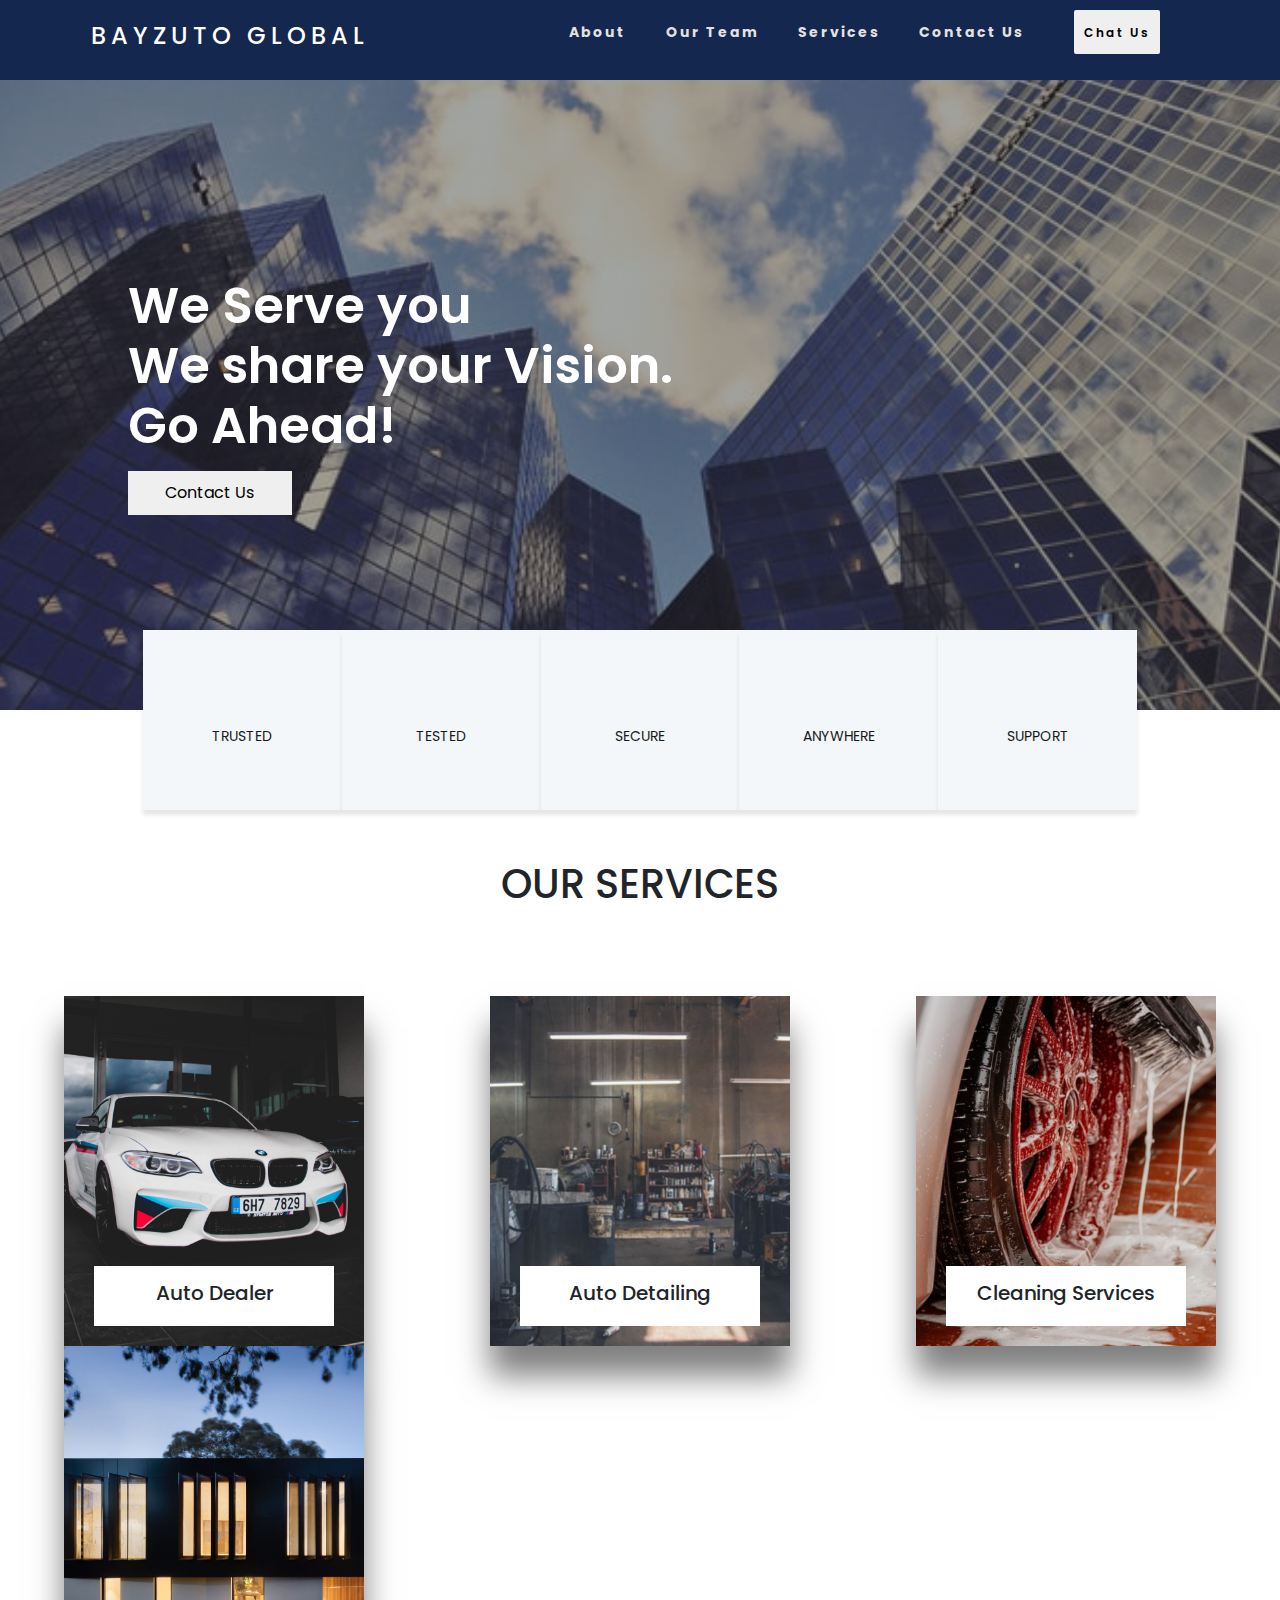
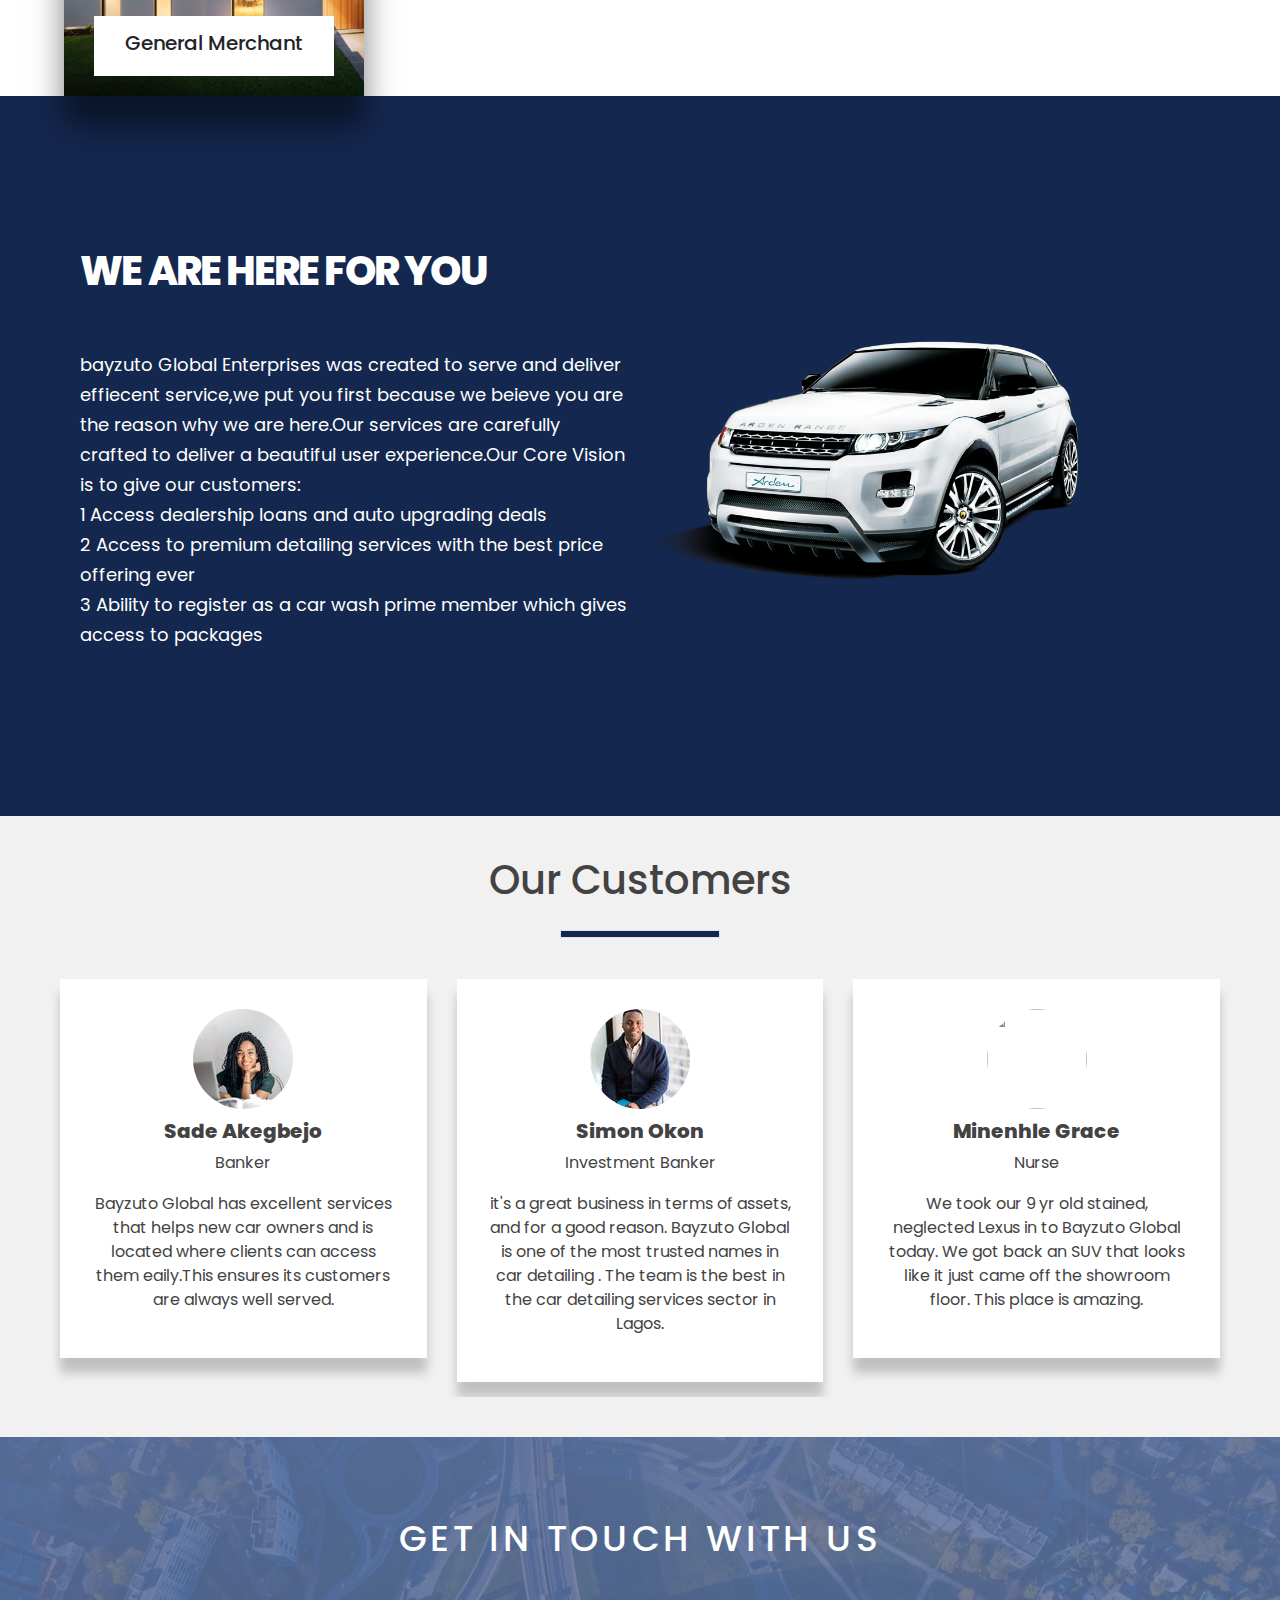
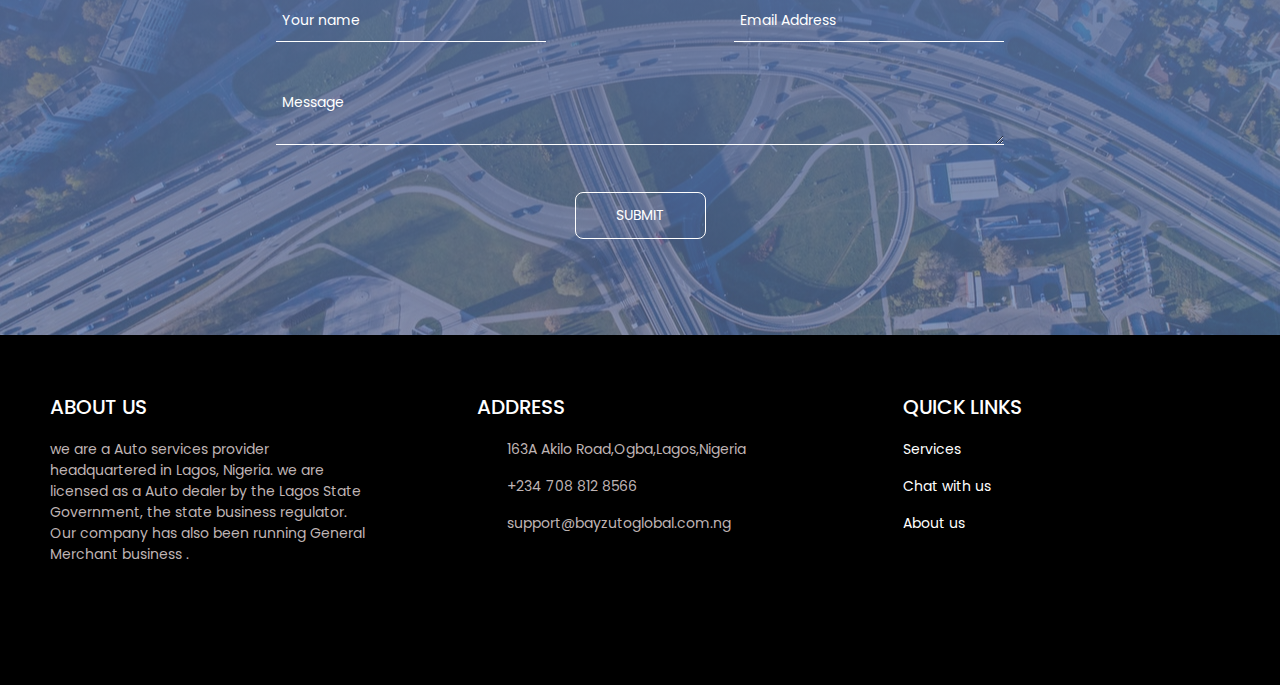
==== commit 185aa4d8: "Team commit" ====
--- a/Index.html
+++ b/Index.html
@@ -17,7 +17,7 @@
     </div>
     <ul class="nav_links">
         <li><a href="#about">About</a></li>
-        <li><a href="#partners">Customers</a></li>
+        <li><a href="#team.html">Our Team</a></li>
         <li ><a href="#service">Services</a></li>
         <li ><a href="#contact">Contact Us</a></li>
         <li class="nav_btn"><button><a href="http://wa.me/2347088128566">Chat Us</a></button></li>
--- a/style.css
+++ b/style.css
@@ -112,8 +112,6 @@
  transition:all 0.3s ease ;
 }
 
-
-
 .hero {
     display: flex;
     justify-content: center;
@@ -123,36 +121,62 @@
     background-repeat: no-repeat;
     background-position: center;
     background-size:cover;
-    background-attachment: fixed;
+    background-attachment:fixed;
     position:relative;
-  }
-  
-  .hero_section{
+}
+
+.team-section{
+      height: 30vh;
+      align-items: center;
+}
+
+.hero_section{
   position: absolute;
   left: 10%;
    display: flex;
    flex-direction: column;
-  
-  }
-   .hero_section h2{
+}
+
+.team-header{
+    position: unset;
+    display:flex;
+    flex-flow: column;
+    justify-content: center;
+    align-items: center;
+    color: #FFFFFF;
+}
+
+
+.hero_section h2{
        font-size: 50px;
        font-family:'Poppins', sans-serif;
        font-weight:550;
        margin-bottom: 15px;
        line-height: 60px;
        color: white;   
-   }
-   .hero_btn {
+}
+
+.team-header h2{
+       font-size: 80px;
+       margin-bottom: 30px;
+}
+
+.team-header p{
+       font-size: 24px;
+       text-align: center;
+}
+
+.hero_btn {
       padding: 10px;
       width: 30%;
       border: none;
-  }
+}
   
-  .hero_btn a{ 
+.hero_btn a{ 
       text-decoration: none;
       border:none ;
       color: black;
-  }
+}
 
 .container{
     display:flex;
@@ -182,6 +206,64 @@
     box-sizing: border-box;
     overflow: hidden;
 }
+
+/* executives section start here  */
+
+.executives{
+    padding:32px;
+    height:200vh;
+    width: 100vw;
+    display: flex;
+    flex-flow: column wrap;
+    background-color: #e5e5e5;
+    justify-content:space-evenly;
+    align-items: center;
+}
+
+.step{
+    height: 50vh;
+    width: 100%;
+    display: flex;
+    flex-flow: row wrap;
+    justify-content: space-around;
+    align-items: center;
+}
+
+
+.executive{
+    height: 50vh;
+    width: 45%;
+    display: flex;
+    flex-flow: column wrap;
+    justify-content: center;
+    align-items: center;
+    text-align: center;
+    background-color: white;
+    box-shadow: 0 5px 4px rgba(0,0,0,.1);
+    border-radius: 8px;
+}
+
+.lower-executive{
+    height: 50vh;
+    width: 31%;
+}
+
+.executive_pic{
+    height: 60%;
+    width: 60%;
+    background:url(./1st_client.jpg);
+    background-position: center;
+    background-repeat: no-repeat;
+    background-size: cover;
+    margin-bottom: 20px;
+}
+
+
+/* executives section ends here  */
+
+
+
+
 
 
 .content {
@@ -603,13 +685,13 @@
 
 
 @media screen and (max-width:600px) {
-    body{
-        overflow-x: hidden;
-    }
-
-    .nav{
-        overflow-x:hidden;
-    }
+   
+    .logo{
+        font-size: 1rem;
+    }
+    
+
+     
     .nav_links{
         overflow-x: hidden;
         position: absolute;
@@ -634,10 +716,61 @@
         text-decoration: none;
         color: rgb(226,226,226);
         letter-spacing: 2px;
-        font-size: 14px ;
+        font-size: 1rem ;
         font-weight: bold;
-    
-    }
+    }
+
+    .team-header{
+        width: 100%;
+        display: flex;
+        align-items: center;
+    }
+
+
+    .team-header h2{
+        font-size: 3rem;
+    }
+ 
+    .team-header p{
+        font-size: 0.8rem;
+        text-align: center;
+    }
+
+    .executives{
+    height: 290vh;
+    display: block;
+    padding: 16px 24px;
+    justify-items: normal;
+
+    }   
+
+   .step {
+       display:flex;
+        flex-flow: column wrap;
+        justify-content:space-around;
+   }
+
+   .firsttstep{
+       height: 80vh;
+
+
+   }
+
+   .secondstep{
+       height: 100vh;
+       justify-content: space-around;
+   }
+
+   .executive{
+       height: 30vh;
+       width: 80%;
+       justify-content: center;
+   }
+
+  .executive h3{
+      font-size: 1rem;
+  }
+
     .container{
         display:flex;
         flex-wrap: wrap;
